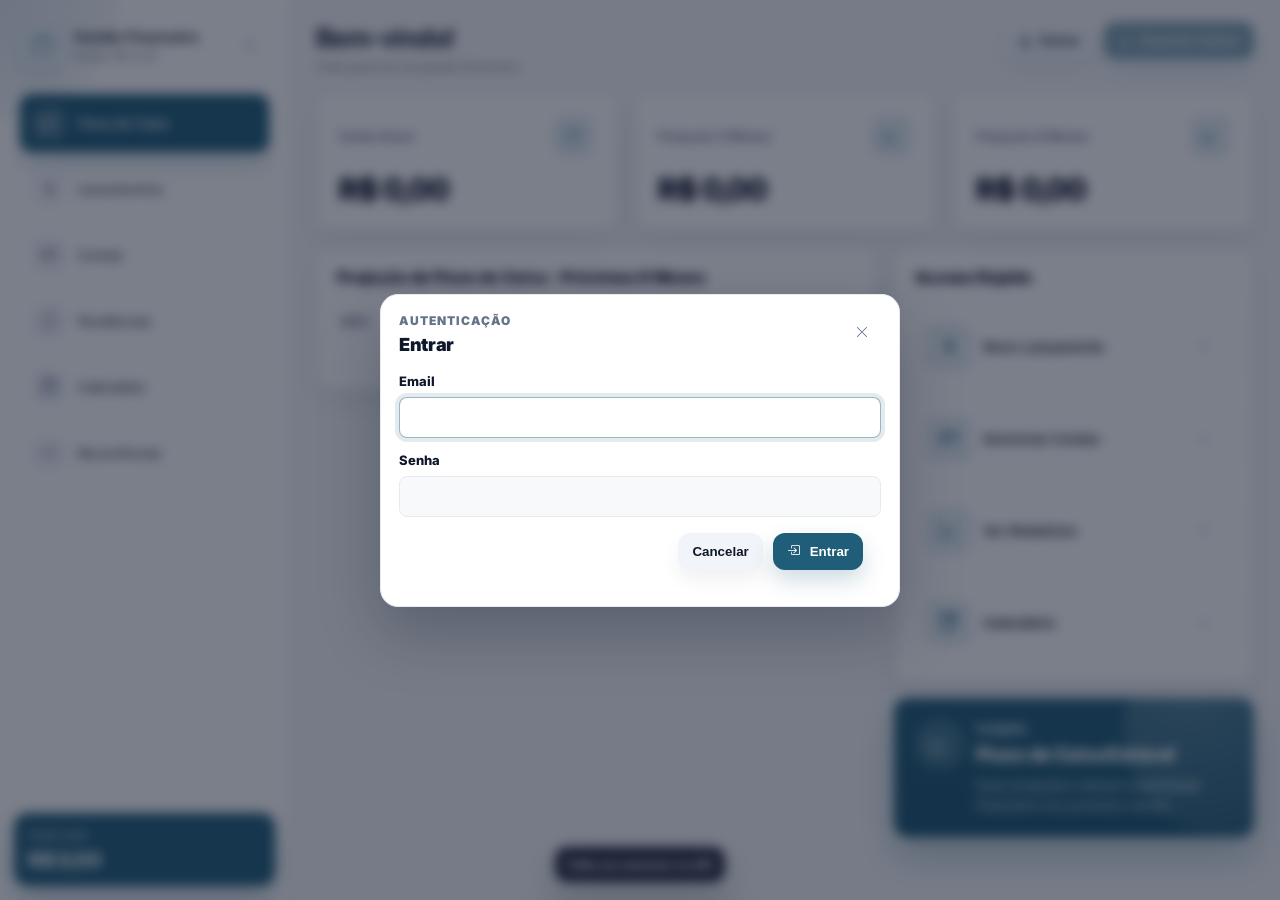
==== index.html @ b83cef0b "Deploy: Netlify runtime config + prod API" ====
<!doctype html>
<html lang="pt-BR">
  <head>
    <meta charset="UTF-8" />
    <meta name="viewport" content="width=device-width, initial-scale=1.0" />
    <title>Gestão Financeira - Fluxo de Caixa</title>

    <link rel="preconnect" href="https://fonts.googleapis.com" />
    <link rel="preconnect" href="https://fonts.gstatic.com" crossorigin />
    <link
      href="https://fonts.googleapis.com/css2?family=Inter:wght@400;500;600;700;800&display=swap"
      rel="stylesheet"
    />

    <link
      rel="stylesheet"
      href="https://cdn.jsdelivr.net/npm/bootstrap-icons@1.11.3/font/bootstrap-icons.min.css"
    />

    <link rel="stylesheet" href="styles.css" />
  </head>
  <body>
    <div class="app" id="appRoot">
      <aside class="sidebar" aria-label="Menu lateral">
        <div class="sidebar__top">
          <div class="brand">
            <button class="brand__icon brand__icon--btn" id="btnBrand" type="button" aria-label="Alternar menu">
              <i class="bi bi-wallet2" aria-hidden="true"></i>
            </button>
            <div class="brand__text">
              <div class="brand__title">Gestão Financeira</div>
              <div class="brand__subtitle">Saldo: <span id="saldoHeader">R$ 0,00</span></div>
            </div>
            <button class="iconBtn iconBtn--ghost" id="btnSidebar" aria-label="Alternar menu">
              <i class="bi bi-list"></i>
            </button>
          </div>

          <nav class="nav" aria-label="Navegação">
            <a class="nav__item nav__item--active" href="index.html">
              <span class="nav__icon"><i class="bi bi-graph-up-arrow"></i></span>
              <span class="nav__label">Fluxo de Caixa</span>
            </a>
            <a class="nav__item" href="lancamentos.html">
              <span class="nav__icon"><i class="bi bi-currency-dollar"></i></span>
              <span class="nav__label">Lançamentos</span>
            </a>
            <a class="nav__item" href="contas.html">
              <span class="nav__icon"><i class="bi bi-credit-card"></i></span>
              <span class="nav__label">Contas</span>
            </a>
            <a class="nav__item" href="pendencias.html">
              <span class="nav__icon"><i class="bi bi-clipboard-check"></i></span>
              <span class="nav__label">Pendências</span>
            </a>
            <a class="nav__item" href="calendario.html">
              <span class="nav__icon"><i class="bi bi-calendar3"></i></span>
              <span class="nav__label">Calendário</span>
            </a>
            <a class="nav__item" href="recorrencias.html">
              <span class="nav__icon"><i class="bi bi-arrow-repeat"></i></span>
              <span class="nav__label">Recorrências</span>
            </a>
          </nav>
        </div>

        <div class="sidebar__bottom">
          <div class="totalCard">
            <div class="totalCard__label">Saldo total</div>
            <div class="totalCard__value" id="saldoTotal">R$ 0,00</div>
          </div>
        </div>
      </aside>

      <main class="main" aria-label="Conteúdo principal">
        <header class="topbar">
          <div>
            <h1 class="topbar__title">Bem-vindo!</h1>
            <p class="topbar__subtitle">Visão geral da sua gestão financeira</p>
          </div>

          <div class="topbar__actions">
            <button class="btn btn--soft" id="btnAuth" type="button">
              <i class="bi bi-person-check"></i>
              <span id="btnAuthLabel">Entrar</span>
            </button>

            <button class="btn btn--primary" id="btnExport" type="button">
              <i class="bi bi-download"></i>
              <span>Exportar Dados</span>
            </button>
          </div>
        </header>

        <section class="grid">
          <div class="cardsRow">
            <article class="card stat" data-anim>
              <div class="stat__head">
                <div class="stat__label">Saldo Atual</div>
                <div class="stat__chip" aria-hidden="true"><i class="bi bi-wallet2"></i></div>
              </div>
              <div class="stat__value" id="cardSaldo">R$ 0,00</div>
            </article>

            <article class="card stat" data-anim>
              <div class="stat__head">
                <div class="stat__label">Projeção 3 Meses</div>
                <div class="stat__chip" aria-hidden="true"><i class="bi bi-graph-up"></i></div>
              </div>
              <div class="stat__value" id="cardProj3">R$ 0,00</div>
            </article>

            <article class="card stat" data-anim>
              <div class="stat__head">
                <div class="stat__label">Projeção 6 Meses</div>
                <div class="stat__chip" aria-hidden="true"><i class="bi bi-graph-up"></i></div>
              </div>
              <div class="stat__value" id="cardProj6">R$ 0,00</div>
            </article>
          </div>

          <div class="contentRow">
            <section class="card tableCard" data-anim>
              <div class="card__header">
                <h2 class="card__title">Projeção de Fluxo de Caixa - Próximos 6 Meses</h2>
              </div>

              <div class="tableWrap" role="region" aria-label="Tabela de projeção" tabindex="0">
                <table class="table">
                  <thead>
                    <tr>
                      <th>MÊS</th>
                      <th class="align-right">ENTRADAS</th>
                      <th class="align-right">SAÍDAS</th>
                      <th class="align-right">SALDO LÍQUIDO</th>
                      <th class="align-right">SALDO ACUMULADO</th>
                    </tr>
                  </thead>
                  <tbody id="projectionBody"></tbody>
                </table>
              </div>
            </section>

            <aside class="rightCol">
              <section class="card quick" data-anim>
                <div class="card__header">
                  <h2 class="card__title">Acesso Rápido</h2>
                </div>

                <div class="quick__list">
                  <button class="quickItem" type="button" id="quickNovo">
                    <span class="quickItem__icon"><i class="bi bi-currency-dollar"></i></span>
                    <span class="quickItem__label">Novo Lançamento</span>
                    <span class="quickItem__chev" aria-hidden="true"><i class="bi bi-arrow-right"></i></span>
                  </button>

                  <button class="quickItem" type="button" id="quickContas">
                    <span class="quickItem__icon"><i class="bi bi-credit-card"></i></span>
                    <span class="quickItem__label">Gerenciar Contas</span>
                    <span class="quickItem__chev" aria-hidden="true"><i class="bi bi-arrow-right"></i></span>
                  </button>

                  <button class="quickItem" type="button" id="quickRelatorios">
                    <span class="quickItem__icon"><i class="bi bi-graph-up"></i></span>
                    <span class="quickItem__label">Ver Relatórios</span>
                    <span class="quickItem__chev" aria-hidden="true"><i class="bi bi-arrow-right"></i></span>
                  </button>

                  <button class="quickItem" type="button" id="quickCalendario">
                    <span class="quickItem__icon"><i class="bi bi-calendar3"></i></span>
                    <span class="quickItem__label">Calendário</span>
                    <span class="quickItem__chev" aria-hidden="true"><i class="bi bi-arrow-right"></i></span>
                  </button>
                </div>
              </section>

              <section class="card insight" data-anim>
                <div class="insight__header">
                  <div class="insight__badge" aria-hidden="true"><i class="bi bi-graph-up"></i></div>
                  <div>
                    <div class="insight__kicker">Insights</div>
                    <div class="insight__title" id="insightTitle">Fluxo de Caixa Estável</div>
                    <div class="insight__desc" id="insightDesc">
                      Suas projeções indicam estabilidade financeira nos próximos meses.
                    </div>
                  </div>
                </div>
              </section>
            </aside>
          </div>
        </section>
      </main>
    </div>

    <script src="runtime-config.js"></script>
    <script src="api.js"></script>
    <script src="auth-gate.js"></script>
    <script src="script.js"></script>
  </body>
</html>
---- styles.css ----
:root{
  --bg: #f4f6f8;
  --card: #ffffff;
  --text: #0f172a;
  --muted: #6b7280;
  --line: #e6ebf0;
  --shadow: 0 8px 24px rgba(15, 23, 42, .06);

  --nav: #1f5d78;
  --nav-dark: #184a61;
  --nav-soft: #e7f0f5;

  --good: #00a884;
  --bad: #e11d48;

  --radius: 14px;
  --radius-sm: 10px;

  --ease: cubic-bezier(.2,.8,.2,1);
}

*{box-sizing:border-box}
html,body{height:100%}
body{
  margin:0;
  font-family: Inter, system-ui, -apple-system, Segoe UI, Roboto, Arial, sans-serif;
  color:var(--text);
  background:var(--bg);
}

.app{
  height:100vh;
  display:grid;
  grid-template-columns: 290px 1fr;
}

.app.is-collapsed{grid-template-columns: 84px 1fr;}
.app.is-collapsed .brand__text{display:none}
.app.is-collapsed .nav__label{display:none}
.app.is-collapsed .totalCard{display:none}
.app.is-collapsed .nav{padding-left:6px; padding-right:6px}
.app.is-collapsed .nav__item{
  justify-content:center;
  padding:10px;
  gap:0;
  background: transparent;
}
.app.is-collapsed .nav__item:hover{
  background: transparent;
  transform: none;
}
.app.is-collapsed .nav__item:focus-visible{outline:0}
.app.is-collapsed .nav__icon{
  width:44px;
  height:44px;
  aspect-ratio: 1 / 1;
  border-radius:14px;
}
.app.is-collapsed .nav__item--active{
  background: transparent;
  box-shadow:none;
}
.app.is-collapsed .nav__item--active .nav__icon{background: var(--nav); color:#fff}

/* Sidebar */
.sidebar{
  background:#fff;
  border-right:1px solid var(--line);
  display:flex;
  flex-direction:column;
  padding:18px 14px 14px;
  gap:14px;
  position:relative;
  overflow:hidden;
}

.sidebar::before{
  content:"";
  position:absolute;
  left:-120px;
  top:-120px;
  width:240px;
  height:240px;
  border-radius:999px;
  background: radial-gradient(circle at 30% 30%, rgba(31,93,120,.18), rgba(31,93,120,0));
  filter: blur(2px);
  pointer-events:none;
}

.sidebar__top{display:flex;flex-direction:column;gap:14px; min-height:0;}
.sidebar__bottom{margin-top:auto;}

.brand{
  display:grid;
  grid-template-columns: 44px 1fr 40px;
  align-items:center;
  gap:10px;
  padding:6px 6px;
  position:relative;
  z-index:1;
}

.brand__icon{
  width:44px;height:44px;
  border-radius:12px;
  display:grid;place-items:center;
  background: var(--nav-soft);
  color: var(--nav);
  box-shadow: 0 8px 16px rgba(31,93,120,.10);
}
.brand__icon--btn{
  border:0;
  padding:0;
  cursor:pointer;
  transition: transform .18s var(--ease), box-shadow .18s var(--ease), background .18s var(--ease);
}
.brand__icon--btn:hover{transform: translateY(-1px)}
.brand__icon--btn:active{transform: translateY(0) scale(.99)}
.brand__icon i{font-size:20px}

.brand__title{font-weight:700; font-size:14px; line-height:1.2}
.brand__subtitle{font-size:12px; color:var(--muted); margin-top:2px}

.iconBtn{
  border:0;
  background:transparent;
  color:#64748b;
  width:40px;height:40px;
  border-radius:12px;
  display:grid; place-items:center;
  cursor:pointer;
  transition: background .2s var(--ease), transform .2s var(--ease);
}
.iconBtn:hover{background:#f1f5f9; transform: translateY(-1px)}

.nav{display:flex; flex-direction:column; gap:8px; padding:6px 6px; overflow:auto;}
.nav__item{
  display:flex; align-items:center; gap:12px;
  padding:12px 12px;
  border-radius:12px;
  text-decoration:none;
  color:#334155;
  transition: background .18s var(--ease), transform .18s var(--ease), color .18s var(--ease);
}

.nav__icon{
  width:34px; height:34px;
  display:grid; place-items:center;
  border-radius:10px;
  color:#64748b;
  background:#f3f6f9;
  transition: background .18s var(--ease), color .18s var(--ease), transform .18s var(--ease);
}

.nav__item:hover{
  background:#f5f7fa;
  transform: translateX(2px);
}

.nav__item--active{
  background: var(--nav);
  color:#fff;
  box-shadow: 0 10px 22px rgba(31,93,120,.24);
}
.nav__item--active .nav__icon{background: rgba(255,255,255,.16); color:#fff}
.nav__label{font-weight:600; font-size:13px}

.totalCard{
  background: var(--nav);
  border-radius: 14px;
  padding:14px 14px;
  color:#fff;
  box-shadow: 0 14px 28px rgba(31,93,120,.28);
}
.totalCard__label{font-size:12px; opacity:.85}
.totalCard__value{font-size:20px; font-weight:800; letter-spacing:-.02em; margin-top:6px}

/* Main */
.main{padding:22px 26px 26px; overflow:auto;}

.topbar{
  display:flex;
  align-items:flex-start;
  justify-content:space-between;
  gap:16px;
  margin-bottom:18px;
}
.topbar__title{margin:0; font-size:26px; letter-spacing:-.02em}
.topbar__subtitle{margin:6px 0 0; color:var(--muted); font-size:12px}

.topbar__actions{display:flex; align-items:center; gap:10px; flex-wrap:wrap}

.field__labelRow{
  display:flex;
  align-items:center;
  justify-content:space-between;
  gap:10px;
  margin-bottom:8px;
  min-height: 32px;
}

.field__labelSpacer{width: 1px; height: 1px;}

.miniBtn{
  border: 0;
  cursor: pointer;
  display:inline-flex;
  align-items:center;
  gap:8px;
  height: 32px;
  padding: 0 10px;
  border-radius: 12px;
  background: #f1f5f9;
  color: #0f172a;
  font-weight: 800;
  font-size: 12px;
  box-shadow: 0 10px 20px rgba(15,23,42,.06);
  transition: transform .18s var(--ease), background .18s var(--ease);
}
.miniBtn:hover{background:#e8eef5; transform: translateY(-1px)}
.miniBtn:active{transform: translateY(0px) scale(.99)}
.miniBtn i{font-size: 14px}

.btn{
  border:0;
  cursor:pointer;
  border-radius:12px;
  padding:11px 14px;
  font-weight:700;
  display:inline-flex;
  align-items:center;
  gap:10px;
  transition: transform .18s var(--ease), box-shadow .18s var(--ease), background .18s var(--ease);
}
.btn--soft{
  background: #f1f5f9;
  color:#0f172a;
  box-shadow: 0 10px 20px rgba(15,23,42,.06);
}
.btn--soft:hover{background:#e8eef5; transform: translateY(-1px)}
.btn--soft:active{transform: translateY(0px) scale(.99)}
.btn--primary{
  background: var(--nav);
  color:#fff;
  box-shadow: 0 10px 22px rgba(31,93,120,.22);
}
.btn--primary:hover{background: var(--nav-dark); transform: translateY(-1px)}
.btn--primary:active{transform: translateY(0px) scale(.99)}

/* Modal (Auth) */
.modal[hidden]{display:none}
.modal{
  position:fixed;
  inset:0;
  z-index: 60;
  display:grid;
  place-items:center;
}
.modal__backdrop{
  position:absolute;
  inset:0;
  background: rgba(15,23,42,.55);
  backdrop-filter: blur(6px);
}
.modal__card{
  position:relative;
  width:min(520px, calc(100vw - 28px));
  border-radius: 18px;
  background: #fff;
  border: 1px solid #e6ebf0;
  box-shadow: 0 26px 60px rgba(15,23,42,.26);
  overflow:hidden;
  animation: modalIn .18s var(--ease) both;
}
.modal__header{
  padding:18px 18px 10px;
  display:flex;
  align-items:flex-start;
  justify-content:space-between;
  gap:12px;
}
.modal__kicker{font-size:12px; font-weight:900; letter-spacing:.08em; color:#64748b}
.modal__title{margin-top:6px; font-size:18px; font-weight:900; letter-spacing:-.02em; color:#0f172a}
.modal__body{padding: 8px 18px 18px}
.modal__footer{padding: 0 18px 18px; display:flex; gap:10px; justify-content:flex-end}

.authError{
  margin-bottom: 14px;
  padding: 10px 12px;
  border-radius: 14px;
  background: #fff1f2;
  border: 1px solid #fecdd3;
  color: #9f1239;
  font-weight: 800;
  font-size: 12px;
}

@keyframes modalIn{
  from{opacity:0; transform: translateY(6px) scale(.99)}
  to{opacity:1; transform: translateY(0) scale(1)}
}

.grid{display:flex; flex-direction:column; gap:18px}

/* Forms (Lançamentos) */
.formCard{padding-bottom:18px}
.form{
  padding: 0 20px 20px;
  display:flex;
  flex-direction:column;
  gap:16px;
}
.form__row{display:grid; gap:16px}
.form__row--2{grid-template-columns: repeat(2, minmax(0, 1fr));}

.field{display:flex; flex-direction:column; gap:8px}
.field__label{font-size:13px; font-weight:800; color:#0f172a}
.field__control{position:relative}

.input{
  width:100%;
  border:1px solid #e6ebf0;
  background:#f7f9fb;
  color:#0f172a;
  border-radius: 8px;
  padding: 12px 40px 12px 12px;
  font-size: 13px;
  font-weight:600;
  outline:none;
  transition: border-color .18s var(--ease), box-shadow .18s var(--ease), background .18s var(--ease);
}

select.input{appearance:none; -webkit-appearance:none; -moz-appearance:none;}

.input--textarea{resize:none; padding-right:12px}

.input:focus{
  border-color: rgba(31,93,120,.45);
  background:#ffffff;
  box-shadow: 0 0 0 4px rgba(31,93,120,.12);
}

/* Disabled controls (visible “inactive” design) */
.input:disabled,
.input[disabled]{
  background: #eef2f7;
  border-color: #e2e8f0;
  color: rgba(15,23,42,.55);
  box-shadow: none;
  cursor: not-allowed;
}

.input:disabled::placeholder{color: rgba(100,116,139,.65)}

.field__control .field__icon{transition: opacity .18s var(--ease)}
.field__control:has(.input:disabled) .field__icon{opacity:.45}

.btn:disabled,
.btn[disabled],
.miniBtn:disabled,
.miniBtn[disabled],
.iconBtn:disabled,
.iconBtn[disabled]{
  opacity: .55;
  cursor: not-allowed;
  transform: none !important;
}

.field__icon{
  position:absolute;
  right:12px;
  top:50%;
  transform: translateY(-50%);
  color:#94a3b8;
  pointer-events:none;
}

.check{
  display:flex;
  align-items:center;
  gap:10px;
  user-select:none;
  font-weight:700;
  font-size:13px;
  color:#0f172a;
}
.check input{position:absolute; opacity:0; width:1px; height:1px}
.check__box{
  width:16px;
  height:16px;
  border-radius:4px;
  border:1px solid #cbd5e1;
  background:#fff;
  display:inline-block;
  position:relative;
  box-shadow: inset 0 0 0 2px rgba(255,255,255,.0);
}
.check input:checked + .check__box{
  background: var(--nav);
  border-color: var(--nav);
}
.check input:checked + .check__box::after{
  content:"";
  position:absolute;
  left:4px;
  top:1px;
  width:5px;
  height:9px;
  border:2px solid #fff;
  border-top:0;
  border-left:0;
  transform: rotate(45deg);
}

.btn--cta{
  justify-content:center;
  padding: 13px 16px;
  border-radius: 10px;
  background: #3b82f6;
  color:#fff;
  font-weight:900;
  box-shadow: 0 14px 26px rgba(59,130,246,.25);
}
.btn--cta:hover{background:#2563eb; transform: translateY(-1px)}

.recent{padding-top:6px}
.recent__title{margin: 8px 2px 12px; font-size:18px; font-weight:900; letter-spacing:-.02em}
.recentCard{min-height: 260px}
.recentCard__body{padding: 22px;}
.empty{
  height: 200px;
  display:grid;
  place-items:center;
  color:#64748b;
  font-weight:700;
}

.tx{
  display:flex;
  align-items:flex-start;
  justify-content:space-between;
  gap:16px;
  padding: 14px 14px;
  border:1px solid #edf2f7;
  border-radius: 14px;
  background:#fff;
  box-shadow: 0 10px 18px rgba(15,23,42,.04);
  animation: rowIn .42s var(--ease) both;
}
.tx + .tx{margin-top:12px}
.tx__title{font-weight:900; font-size:14px}
.tx__meta{margin-top:8px; display:flex; flex-wrap:wrap; gap:8px}
.pill{
  font-size:11px;
  font-weight:800;
  color:#334155;
  background:#f1f5f9;
  border:1px solid #e2e8f0;
  padding: 6px 8px;
  border-radius: 999px;
}
.pill--soft{background: var(--nav-soft); border-color: rgba(31,93,120,.18)}
.pill--ring{background:#fff; border-color: rgba(31,93,120,.35)}
.tx__side{text-align:right}
.tx__value{font-weight:900; font-size:14px}
.tx__date{margin-top:6px; color:#64748b; font-weight:700; font-size:12px}

.tx__actions{margin-top:10px; display:flex; gap:8px; justify-content:flex-end; flex-wrap:wrap}
.txBtn{
  width:34px;
  height:34px;
  border-radius: 12px;
  border:1px solid #e6ebf0;
  background:#fff;
  color:#64748b;
  cursor:pointer;
  display:grid;
  place-items:center;
  transition: transform .18s var(--ease), background .18s var(--ease), color .18s var(--ease);
}
.txBtn:hover{background:#f8fafc; transform: translateY(-1px)}
.txBtn:active{transform: translateY(0) scale(.99)}
.txBtn--good{color: var(--good)}
.txBtn--bad{color: var(--bad)}

/* Contas */
.contasCard{padding-bottom:18px}
.contasForm{
  padding: 0 20px 20px;
  display:grid;
  grid-template-columns: 1fr 160px auto;
  gap:14px;
  align-items:center;
}
.contasForm__saldo{padding-right:12px}

.btn--add{
  background:#3b82f6;
  color:#fff;
  font-weight:900;
  border-radius: 10px;
  padding: 12px 16px;
  box-shadow: 0 14px 26px rgba(59,130,246,.22);
}
.btn--add:hover{background:#2563eb; transform: translateY(-1px)}

.contasBody{min-height: 420px}
.contasEmpty{
  height: 360px;
  display:grid;
  place-items:center;
  text-align:center;
  color:#64748b;
  font-weight:700;
}

.contasList__body{padding: 18px}
.acct{
  display:flex;
  align-items:center;
  justify-content:space-between;
  gap:16px;
  padding: 14px 14px;
  border:1px solid #edf2f7;
  border-radius: 14px;
  background:#fff;
  box-shadow: 0 10px 18px rgba(15,23,42,.04);
  animation: rowIn .42s var(--ease) both;
}
.acct + .acct{margin-top:12px}
.acct__name{font-weight:900; font-size:14px}
.acct__meta{margin-top:4px; color:#64748b; font-weight:700; font-size:12px}
.acct__right{display:flex; align-items:center; gap:12px}
.acct__saldo{font-weight:900}
.acct__del{
  width:36px;
  height:36px;
  border-radius: 12px;
  border:1px solid #e6ebf0;
  background:#fff;
  color:#64748b;
  cursor:pointer;
  transition: transform .18s var(--ease), background .18s var(--ease);
}
.acct__del:hover{background:#f8fafc; transform: translateY(-1px)}
.acct__del:active{transform: translateY(0) scale(.99)}

/* Pendências */
.pend{padding-top:2px}
.pend__filters{
  display:flex;
  gap:18px;
  align-items:center;
}
.pend__field{width: 220px}

/* Custom dropdown (Pendências) */
.dd{position:relative}
.dd__btn{
  width:100%;
  border:1px solid #e6ebf0;
  background:#ffffff;
  border-radius: 10px;
  padding: 12px 40px 12px 12px;
  font-size: 13px;
  font-weight:800;
  color:#0f172a;
  cursor:pointer;
  text-align:left;
  transition: border-color .18s var(--ease), box-shadow .18s var(--ease), transform .18s var(--ease);
}
.dd__btn:hover{transform: translateY(-1px)}
.dd__btn:active{transform: translateY(0) scale(.99)}
.dd.is-open .dd__btn{
  border-color: rgba(31,93,120,.45);
  box-shadow: 0 0 0 4px rgba(31,93,120,.12);
}
.dd__text{display:block; white-space:nowrap; overflow:hidden; text-overflow:ellipsis}
.dd__chev{
  position:absolute;
  right:12px;
  top:50%;
  transform: translateY(-50%);
  color:#94a3b8;
  pointer-events:none;
}
.dd.is-open .dd__chev i{transform: rotate(180deg)}
.dd__chev i{display:inline-block; transition: transform .18s var(--ease)}

.dd__menu{
  position:absolute;
  left:0;
  top: calc(100% + 8px);
  width:100%;
  background:#fff;
  border:1px solid #e6ebf0;
  border-radius: 14px;
  padding: 6px;
  box-shadow: 0 18px 34px rgba(15,23,42,.12);
  display:none;
  z-index: 20;
  max-height: 280px;
  overflow:auto;
}
.dd.is-open .dd__menu{display:block; animation: ddIn .16s var(--ease) both}

@keyframes ddIn{from{opacity:0; transform: translateY(-2px)} to{opacity:1; transform: translateY(0)}}

/* ==============================
   Calendário
   ============================== */
.cal__filters{
  display:flex;
  gap:12px;
  align-items:center;
  flex-wrap:wrap;
  margin-bottom:16px;
}

.cal__filters .dd{min-width: 240px}

.cal__stats{
  display:grid;
  grid-template-columns: repeat(4, minmax(0, 1fr));
  gap:18px;
  align-items: stretch;
  margin-bottom:18px;
}

.miniStat{
  padding:22px 22px;
  min-height: 124px;
  display:flex;
  flex-direction:column;
  justify-content:space-between;
}

.miniStat__label{font-size:13px; color:#64748b; font-weight:800}
.miniStat__value{margin-top:14px; font-size:30px; font-weight:900; letter-spacing:-.03em}
.miniStat__value--good{color: var(--good)}
.miniStat__value--bad{color: var(--bad)}

.cal__buckets{
  display:grid;
  grid-template-columns: repeat(3, minmax(0, 1fr));
  gap:18px;
  align-items: stretch;
}

.bucket{padding:18px 18px; min-height: 240px}
.bucket__title{font-size:16px; font-weight:900; letter-spacing:-.01em; margin-bottom:12px}

.bucket__empty{
  height: 160px;
  display:grid;
  place-items:center;
  text-align:center;
  color:#64748b;
  font-weight:700;
  border: 1px dashed #e2e8f0;
  border-radius: 14px;
  background: #f8fafc;
}

.bucketList{display:flex; flex-direction:column; gap:12px}
.bucketItem{
  display:flex;
  align-items:flex-start;
  justify-content:space-between;
  gap:12px;
  padding:12px 12px;
  border-radius: 14px;
  border:1px solid #eef2f7;
  background:#fff;
  box-shadow: 0 10px 24px rgba(15,23,42,.05);
}
.bucketItem__title{font-weight:900; color:#0f172a; font-size:13px; line-height:1.25}
.bucketItem__meta{margin-top:6px; color:#64748b; font-weight:700; font-size:12px}
.bucketItem__value{font-weight:900; font-variant-numeric: tabular-nums; white-space:nowrap}
.bucketItem__value.money--good{color: var(--good)}
.bucketItem__value.money--bad{color: var(--bad)}

@media (max-width: 1240px){
  .cal__stats{grid-template-columns: repeat(2, minmax(0, 1fr))}
  .cal__buckets{grid-template-columns: 1fr}
}

@media (max-width: 560px){
  .cal__filters .dd{min-width: 100%}
  .cal__stats{grid-template-columns: 1fr}
}

.dd__opt{
  width:100%;
  border:0;
  background:transparent;
  padding: 10px 10px;
  border-radius: 10px;
  font-size: 13px;
  font-weight:800;
  color:#0f172a;
  cursor:pointer;
  text-align:left;
  transition: background .14s var(--ease), transform .14s var(--ease);
}
.dd__opt:hover{background:#f1f5f9}
.dd__opt:active{transform: scale(.99)}
.dd__opt.is-selected{background: var(--nav-soft)}
.dd__opt.is-active{background: rgba(31,93,120,.12)}
.pend__empty{
  height: 240px;
  display:grid;
  place-items:center;
  text-align:center;
  color:#64748b;
  font-weight:700;
}

.pendSummary{
  padding: 18px 18px;
  display:grid;
  grid-template-columns: repeat(3, minmax(0, 1fr));
  gap: 0;
}
.pendSummary__col{padding: 8px 12px}
.pendSummary__col + .pendSummary__col{border-left:1px solid #eef2f7}
.pendSummary__label{font-size:13px; font-weight:800; color:#64748b}
.pendSummary__value{margin-top:10px; font-size:26px; font-weight:900; letter-spacing:-.03em}
.pendSummary__value--good{color: var(--good)}
.pendSummary__value--bad{color: var(--bad)}

.cardsRow{
  display:grid;
  grid-template-columns: repeat(3, minmax(0, 1fr));
  gap:18px;
  align-items: stretch;
}

.contentRow{
  display:grid;
  grid-template-columns: 1fr 360px;
  gap:18px;
  align-items:start;
}

.card{
  background: var(--card);
  border:1px solid var(--line);
  border-radius: var(--radius);
  box-shadow: 0 14px 30px rgba(15,23,42,.06);
}

.card__header{padding:18px 20px 12px}
.card__title{margin:0; font-size:16px; font-weight:900; letter-spacing:-.01em}

/* Stat cards */
.stat{
  padding:22px 22px;
  min-height: 124px;
  display:flex;
  flex-direction:column;
  justify-content:space-between;
}
.stat__head{display:flex; align-items:center; justify-content:space-between; gap:12px}
.stat__label{font-size:13px; color:#64748b; font-weight:700}
.stat__chip{
  width:42px; height:42px;
  border-radius:10px;
  display:grid; place-items:center;
  background: var(--nav-soft);
  color: var(--nav);
}
.stat__value{margin-top:14px; font-size:30px; font-weight:900; letter-spacing:-.03em}

/* Table */
.tableCard{padding-bottom:22px}
.tableWrap{padding:2px 14px 24px; overflow:auto}
.table{width:100%; border-collapse:separate; border-spacing:0; font-size:13px}
.table thead th{
  color:#64748b;
  font-size:12px;
  letter-spacing:.08em;
  font-weight:800;
  padding:12px 10px;
  border-top:1px solid var(--line);
  border-bottom:1px solid var(--line);
}
.table thead th:not(.align-right){text-align:left}
.table thead th.align-right{text-align:right}
.table tbody td.align-right{text-align:right}
.table tbody td{
  padding:16px 10px;
  border-bottom:1px solid #eef2f7;
  color:#0f172a;
}
.table tbody tr{
  transition: background .18s var(--ease), transform .18s var(--ease);
}
.table tbody tr{animation: rowIn .42s var(--ease) both}
.table tbody tr:hover{background:#f8fafc}

@keyframes rowIn{
  from{opacity:0; transform: translateY(4px)}
  to{opacity:1; transform: translateY(0)}
}

.align-right{text-align:right}

.money{font-weight:800}
.money{font-variant-numeric: tabular-nums}
.money--good{color:var(--good)}
.money--bad{color:var(--bad)}

/* ensure table cells respect semantic money colors */
.table tbody td.money--good{color:var(--good)}
.table tbody td.money--bad{color:var(--bad)}

.month{font-weight:700; color:#0f172a}

/* Right column */
.rightCol{display:flex; flex-direction:column; gap:16px}

.quick__list{padding:8px 14px 18px; display:flex; flex-direction:column; gap:12px}

.quickItem{
  border:1px solid #edf2f7;
  background:#fff;
  border-radius: 12px;
  padding:15px 15px;
  display:grid;
  grid-template-columns: 48px 1fr 28px;
  align-items:center;
  gap:10px;
  cursor:pointer;
  text-align:left;
  transition: transform .18s var(--ease), box-shadow .18s var(--ease), border-color .18s var(--ease);
}
.quickItem__icon{
  width:48px;height:48px;
  border-radius: 12px;
  display:grid; place-items:center;
  background: var(--nav-soft);
  color: var(--nav);
}
.quickItem__icon i{font-size:18px}
.quickItem__label{font-weight:800; font-size:14px; color:#0f172a}
.quickItem__chev{color:#94a3b8}
.quickItem:hover{transform: translateY(-1px); box-shadow: 0 10px 20px rgba(15,23,42,.06); border-color:#e2e8f0}
.quickItem:active{transform: translateY(0px) scale(.99)}

/* Insight card */
.insight{
  padding:22px;
  border:0;
  background: linear-gradient(180deg, #1f5d78, #1b5670);
  color:#fff;
  box-shadow: 0 18px 34px rgba(31,93,120,.30);
  overflow:hidden;
  position:relative;
}
.insight::after{
  content:"";
  position:absolute;
  right:-90px;
  top:-80px;
  width:220px;height:220px;
  border-radius:999px;
  background: radial-gradient(circle at 30% 30%, rgba(255,255,255,.22), rgba(255,255,255,0));
}

.insight__header{display:flex; gap:12px; align-items:flex-start}
.insight__badge{
  width:48px;height:48px;
  aspect-ratio: 1 / 1;
  border-radius: 999px;
  flex: 0 0 auto;
  display:grid; place-items:center;
  background: rgba(255,255,255,.14);
  border: 1px solid rgba(255,255,255,.22);
  color:#fff;
}
.insight__badge i{font-size:20px}
.insight__kicker{font-size:13px; opacity:.85; font-weight:800}
.insight__title{margin-top:7px; font-size:19px; font-weight:900; letter-spacing:-.03em}
.insight__desc{margin-top:10px; font-size:13px; opacity:.92; line-height:1.5}

/* Subtle entrance animations */
[data-anim]{
  opacity:0;
  transform: translateY(10px);
}
[data-anim].in{
  opacity:1;
  transform: translateY(0);
  transition: opacity .55s var(--ease), transform .55s var(--ease);
}

/* Tiny ripple */
.ripple{
  position:relative;
  overflow:hidden;
}
.ripple::after{
  content:"";
  position:absolute;
  inset:auto;
  width:10px;height:10px;
  background: rgba(255,255,255,.35);
  border-radius:999px;
  transform: translate(var(--x), var(--y)) scale(1);
  opacity:0;
  pointer-events:none;
}
.ripple.rippling::after{
  opacity:1;
  animation: ripple .65s var(--ease) forwards;
}

@keyframes ripple{
  0%{transform: translate(var(--x), var(--y)) scale(1); opacity:.0}
  10%{opacity:.35}
  100%{transform: translate(var(--x), var(--y)) scale(32); opacity:0}
}

/* Made in Bolt */

/* Responsive */
@media (max-width: 1100px){
  .app{grid-template-columns: 84px 1fr;}
  .brand__text{display:none}
  .nav__label{display:none}
  .totalCard{display:none}
}

@media (max-width: 900px){
  .contentRow{grid-template-columns: 1fr}
  .rightCol{grid-template-columns: 1fr}
  .form__row--2{grid-template-columns: 1fr;}
  .contasForm{grid-template-columns: 1fr;}
  .pend__filters{flex-direction:column; align-items:stretch}
  .pend__field{width: 100%}
  .pendSummary{grid-template-columns: 1fr}
  .pendSummary__col + .pendSummary__col{border-left:0; border-top:1px solid #eef2f7}
}
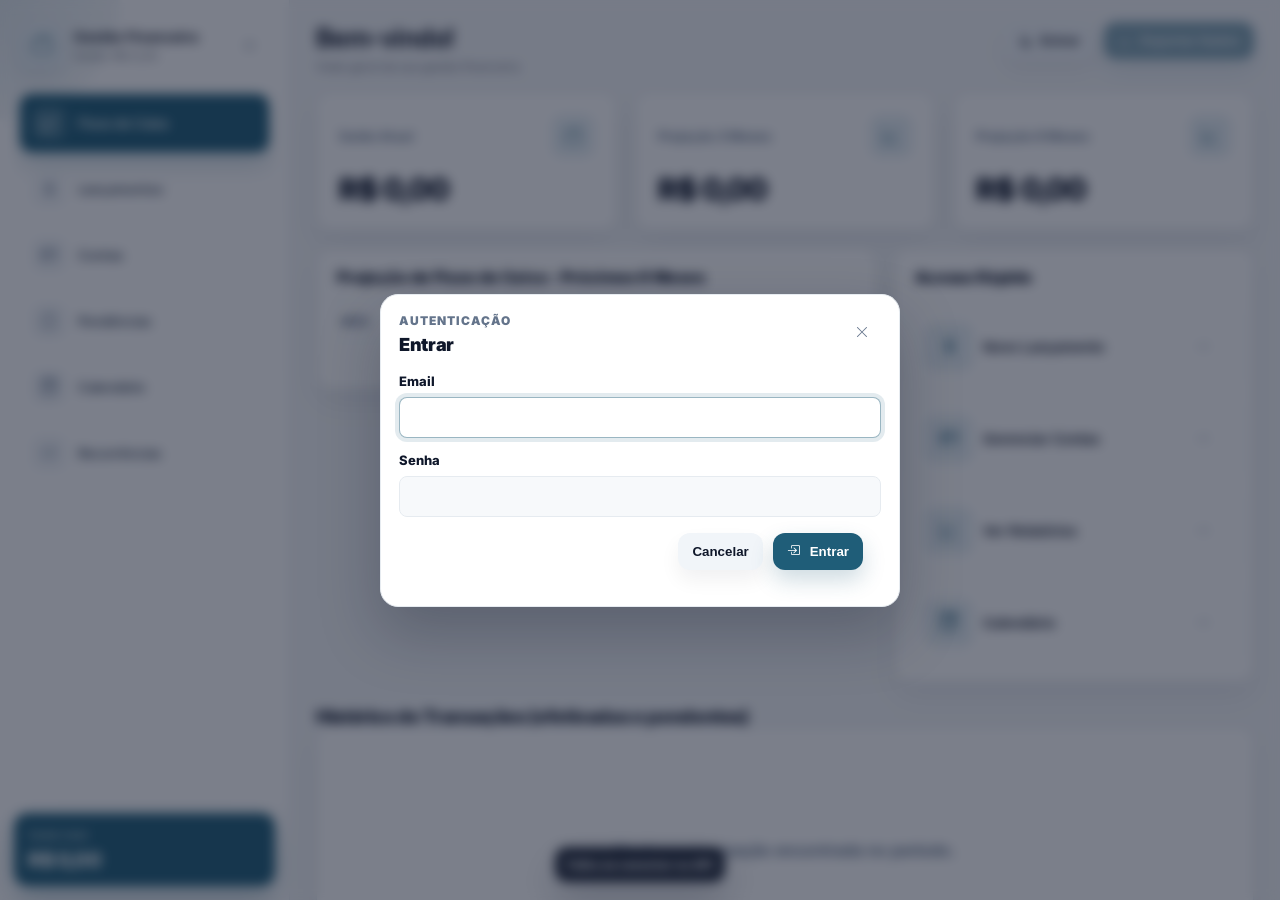
==== commit e44161e5: "Corrige fluxo de caixa, pendências, recorrências e lançamentos efetivados" ====
--- a/index.html
+++ b/index.html
@@ -173,21 +173,18 @@
                   </button>
                 </div>
               </section>
-
-              <section class="card insight" data-anim>
-                <div class="insight__header">
-                  <div class="insight__badge" aria-hidden="true"><i class="bi bi-graph-up"></i></div>
-                  <div>
-                    <div class="insight__kicker">Insights</div>
-                    <div class="insight__title" id="insightTitle">Fluxo de Caixa Estável</div>
-                    <div class="insight__desc" id="insightDesc">
-                      Suas projeções indicam estabilidade financeira nos próximos meses.
-                    </div>
-                  </div>
-                </div>
-              </section>
             </aside>
           </div>
+
+          <section class="recent" data-anim>
+            <h2 class="recent__title">Histórico de Transações (efetivadas e pendentes)</h2>
+
+            <section class="card recentCard">
+              <div class="recentCard__body" id="historyBody">
+                <div class="empty" id="historyEmpty">Nenhuma transação encontrada no período.</div>
+              </div>
+            </section>
+          </section>
         </section>
       </main>
     </div>
--- a/styles.css
+++ b/styles.css
@@ -424,9 +424,22 @@
 .btn--cta:hover{background:#2563eb; transform: translateY(-1px)}
 
 .recent{padding-top:6px}
-.recent__title{margin: 8px 2px 12px; font-size:18px; font-weight:900; letter-spacing:-.02em}
+.recent__head{margin: 8px 2px 12px; display:flex; align-items:flex-end; justify-content:space-between; gap:12px; flex-wrap:wrap}
+.recent__title{margin:0; font-size:18px; font-weight:900; letter-spacing:-.02em}
+.recent__tools{display:flex; gap:10px; align-items:center; flex-wrap:wrap}
+.recentSearch{min-width: 260px; max-width: 440px; width: min(440px, 100%);}
 .recentCard{min-height: 260px}
 .recentCard__body{padding: 22px;}
+.recentCard__footer{
+  padding: 0 22px 18px;
+  display:flex;
+  align-items:center;
+  justify-content:space-between;
+  gap:12px;
+  border-top:1px solid #eef2f7;
+}
+.pagerInfo{font-size:12px; color:#64748b; font-weight:800}
+.pagerBtns{display:flex; gap:10px; align-items:center}
 .empty{
   height: 200px;
   display:grid;
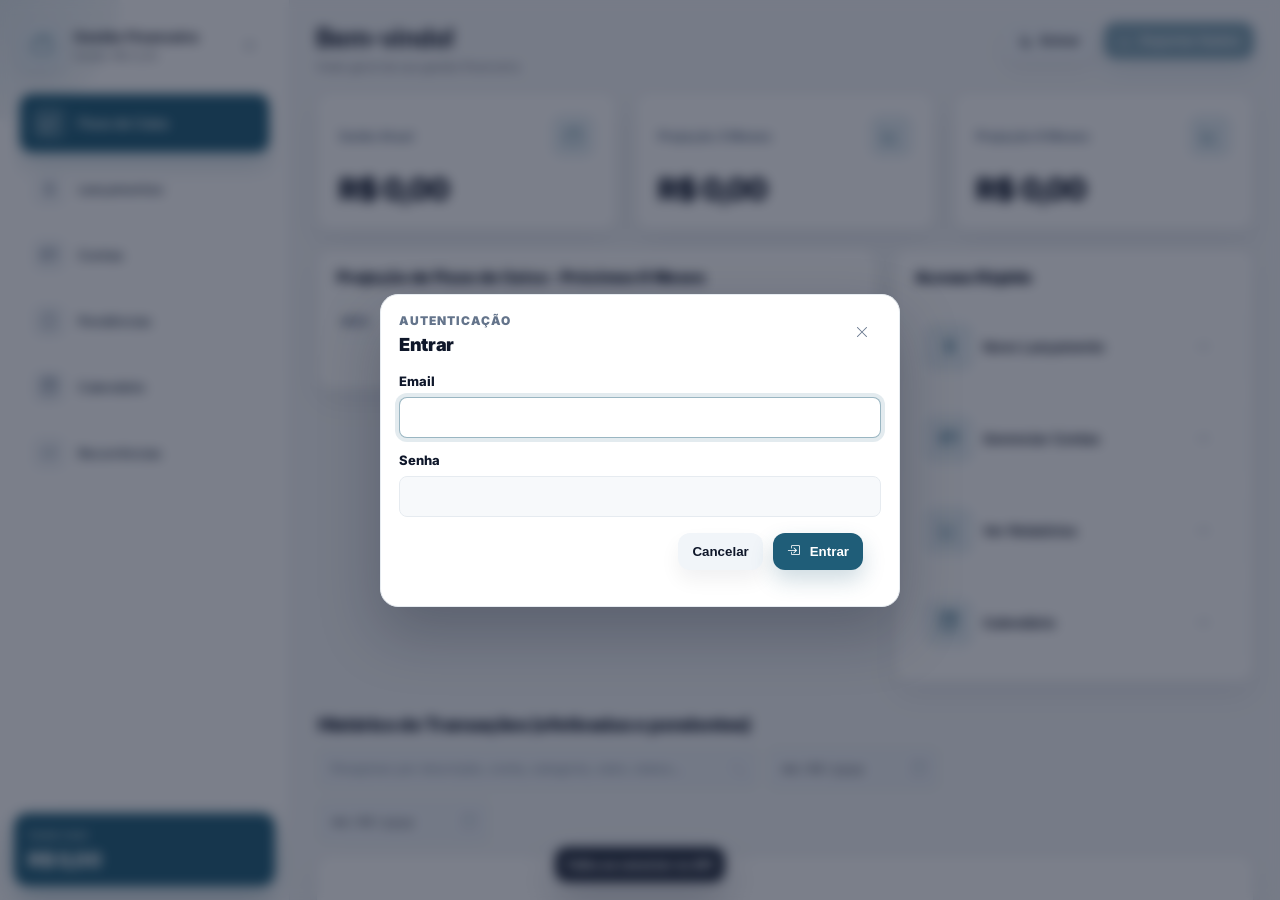
==== commit 07a95151: "feat: adicionar busca, filtro por data e paginação no histórico" ====
--- a/index.html
+++ b/index.html
@@ -4,6 +4,7 @@
     <meta charset="UTF-8" />
     <meta name="viewport" content="width=device-width, initial-scale=1.0" />
     <title>Gestão Financeira - Fluxo de Caixa</title>
+    <link rel="icon" type="image/x-icon" href="favicon.ico" />
 
     <link rel="preconnect" href="https://fonts.googleapis.com" />
     <link rel="preconnect" href="https://fonts.gstatic.com" crossorigin />
@@ -177,11 +178,50 @@
           </div>
 
           <section class="recent" data-anim>
-            <h2 class="recent__title">Histórico de Transações (efetivadas e pendentes)</h2>
+            <div class="recent__head">
+              <h2 class="recent__title">Histórico de Transações (efetivadas e pendentes)</h2>
+
+              <div class="recent__tools">
+                <div class="field__control recentSearch">
+                  <input
+                    class="input"
+                    id="historySearch"
+                    type="search"
+                    placeholder="Pesquisar por descrição, conta, categoria, valor, status..."
+                    autocomplete="off"
+                  />
+                  <span class="field__icon" aria-hidden="true"><i class="bi bi-search"></i></span>
+                </div>
+
+                <div class="field__control" style="min-width: 160px">
+                  <input class="input" id="historyDateFrom" type="date" aria-label="Data inicial" />
+                  <span class="field__icon" aria-hidden="true"><i class="bi bi-calendar3"></i></span>
+                </div>
+
+                <div class="field__control" style="min-width: 160px">
+                  <input class="input" id="historyDateTo" type="date" aria-label="Data final" />
+                  <span class="field__icon" aria-hidden="true"><i class="bi bi-calendar3"></i></span>
+                </div>
+              </div>
+            </div>
 
             <section class="card recentCard">
               <div class="recentCard__body" id="historyBody">
                 <div class="empty" id="historyEmpty">Nenhuma transação encontrada no período.</div>
+              </div>
+
+              <div class="recentCard__footer" id="historyPager" hidden>
+                <div class="pagerInfo" id="historyPagerInfo"></div>
+                <div class="pagerBtns">
+                  <button class="miniBtn" id="historyPrev" type="button">
+                    <i class="bi bi-chevron-left" aria-hidden="true"></i>
+                    <span>Anterior</span>
+                  </button>
+                  <button class="miniBtn" id="historyNext" type="button">
+                    <span>Próximo</span>
+                    <i class="bi bi-chevron-right" aria-hidden="true"></i>
+                  </button>
+                </div>
               </div>
             </section>
           </section>
@@ -192,6 +232,76 @@
     <script src="runtime-config.js"></script>
     <script src="api.js"></script>
     <script src="auth-gate.js"></script>
+
+    <div class="modal" id="historyEditModal" hidden>
+      <div class="modal__backdrop" id="historyEditBackdrop" aria-hidden="true"></div>
+      <div class="modal__card" role="dialog" aria-modal="true" aria-labelledby="historyEditTitle">
+        <div class="modal__header">
+          <div>
+            <div class="modal__kicker">HISTÓRICO</div>
+            <div class="modal__title" id="historyEditTitle">Editar transação</div>
+          </div>
+          <button class="iconBtn" type="button" id="historyEditClose" aria-label="Fechar">
+            <i class="bi bi-x-lg" aria-hidden="true"></i>
+          </button>
+        </div>
+
+        <form class="modal__body" id="historyEditForm">
+          <div id="historyEditError" class="authError" hidden></div>
+
+          <div class="field">
+            <label class="field__label" for="historyEditDescription">Descrição</label>
+            <div class="field__control">
+              <textarea
+                class="input input--textarea"
+                id="historyEditDescription"
+                rows="2"
+                required
+                placeholder="Descrição do lançamento"
+              ></textarea>
+            </div>
+          </div>
+
+          <div class="form__row form__row--2" style="margin-top: 14px">
+            <div class="field">
+              <label class="field__label" for="historyEditAmount">Valor</label>
+              <div class="field__control">
+                <input class="input" id="historyEditAmount" inputmode="decimal" required placeholder="0,00" />
+              </div>
+            </div>
+
+            <div class="field">
+              <label class="field__label" for="historyEditDate">Data</label>
+              <div class="field__control">
+                <input class="input" id="historyEditDate" type="date" required />
+                <span class="field__icon" aria-hidden="true"><i class="bi bi-calendar3"></i></span>
+              </div>
+            </div>
+          </div>
+
+          <div class="field" style="margin-top: 14px">
+            <label class="field__label" for="historyEditStatus">Status</label>
+            <div class="field__control">
+              <select class="input" id="historyEditStatus" required>
+                <option value="pending">Pendente</option>
+                <option value="paid">Efetivada</option>
+                <option value="overdue">Vencida</option>
+              </select>
+              <span class="field__icon" aria-hidden="true"><i class="bi bi-chevron-down"></i></span>
+            </div>
+          </div>
+
+          <div class="modal__footer" style="margin-top: 16px; padding: 0">
+            <button class="btn btn--soft" type="button" id="historyEditCancel">Cancelar</button>
+            <button class="btn btn--primary" type="submit" id="historyEditSubmit">
+              <i class="bi bi-check2-circle" aria-hidden="true"></i>
+              <span>Salvar</span>
+            </button>
+          </div>
+        </form>
+      </div>
+    </div>
+
     <script src="script.js"></script>
   </body>
 </html>
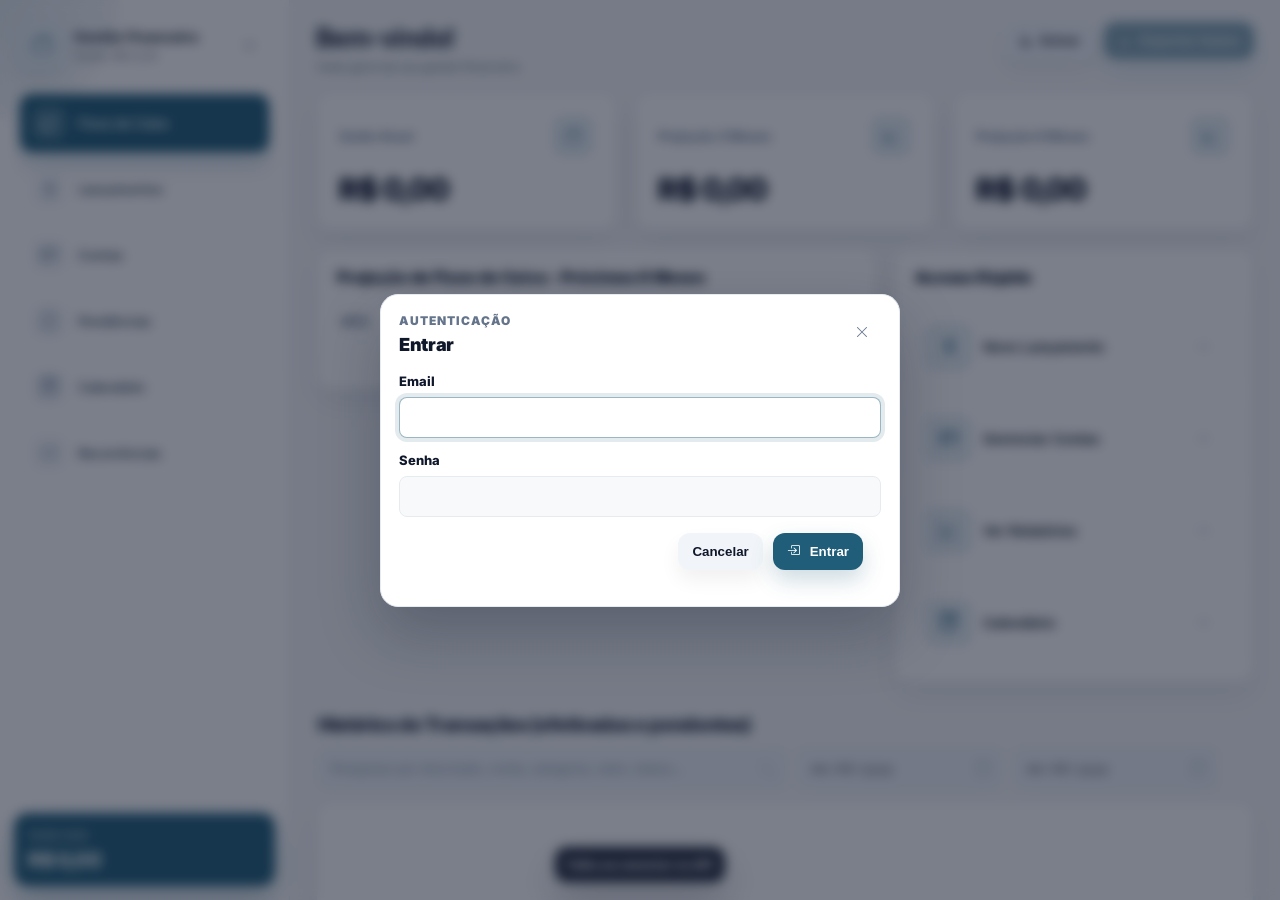
==== commit 62b587cd: "fix: ajustar filtros, paginação e responsividade do histórico" ====
--- a/index.html
+++ b/index.html
@@ -181,7 +181,7 @@
             <div class="recent__head">
               <h2 class="recent__title">Histórico de Transações (efetivadas e pendentes)</h2>
 
-              <div class="recent__tools">
+              <div class="recent__tools historyTools">
                 <div class="field__control recentSearch">
                   <input
                     class="input"
@@ -193,12 +193,12 @@
                   <span class="field__icon" aria-hidden="true"><i class="bi bi-search"></i></span>
                 </div>
 
-                <div class="field__control" style="min-width: 160px">
+                <div class="field__control historyTools__date">
                   <input class="input" id="historyDateFrom" type="date" aria-label="Data inicial" />
                   <span class="field__icon" aria-hidden="true"><i class="bi bi-calendar3"></i></span>
                 </div>
 
-                <div class="field__control" style="min-width: 160px">
+                <div class="field__control historyTools__date">
                   <input class="input" id="historyDateTo" type="date" aria-label="Data final" />
                   <span class="field__icon" aria-hidden="true"><i class="bi bi-calendar3"></i></span>
                 </div>
@@ -213,11 +213,11 @@
               <div class="recentCard__footer" id="historyPager" hidden>
                 <div class="pagerInfo" id="historyPagerInfo"></div>
                 <div class="pagerBtns">
-                  <button class="miniBtn" id="historyPrev" type="button">
+                  <button class="miniBtn miniBtn--clean" id="historyPrev" type="button">
                     <i class="bi bi-chevron-left" aria-hidden="true"></i>
                     <span>Anterior</span>
                   </button>
-                  <button class="miniBtn" id="historyNext" type="button">
+                  <button class="miniBtn miniBtn--clean" id="historyNext" type="button">
                     <span>Próximo</span>
                     <i class="bi bi-chevron-right" aria-hidden="true"></i>
                   </button>
--- a/styles.css
+++ b/styles.css
@@ -221,6 +221,16 @@
 .miniBtn:active{transform: translateY(0px) scale(.99)}
 .miniBtn i{font-size: 14px}
 
+.miniBtn--clean{
+  background: #ffffff;
+  border: 1px solid #e2e8f0;
+  color: #334155;
+  box-shadow: none;
+  font-weight: 700;
+}
+.miniBtn--clean:hover{background:#f8fafc; transform:none}
+.miniBtn--clean:active{transform:none}
+
 .btn{
   border:0;
   cursor:pointer;
@@ -428,6 +438,19 @@
 .recent__title{margin:0; font-size:18px; font-weight:900; letter-spacing:-.02em}
 .recent__tools{display:flex; gap:10px; align-items:center; flex-wrap:wrap}
 .recentSearch{min-width: 260px; max-width: 440px; width: min(440px, 100%);}
+.historyTools{
+  display:grid;
+  grid-template-columns: minmax(280px, 1.6fr) minmax(160px, .7fr) minmax(160px, .7fr);
+  gap:10px;
+  align-items:center;
+  width:min(900px, 100%);
+}
+.historyTools .recentSearch{
+  min-width: 0;
+  max-width: none;
+  width: 100%;
+}
+.historyTools__date{min-width: 0}
 .recentCard{min-height: 260px}
 .recentCard__body{padding: 22px;}
 .recentCard__footer{
@@ -943,11 +966,18 @@
   .brand__text{display:none}
   .nav__label{display:none}
   .totalCard{display:none}
+  .cardsRow{grid-template-columns: repeat(2, minmax(0, 1fr));}
 }
 
 @media (max-width: 900px){
+  .main{padding:16px 14px 20px}
+  .topbar{flex-direction:column; align-items:stretch}
+  .topbar__actions{justify-content:flex-start}
+  .cardsRow{grid-template-columns: 1fr}
   .contentRow{grid-template-columns: 1fr}
   .rightCol{grid-template-columns: 1fr}
+  .recent__head{align-items:stretch}
+  .historyTools{grid-template-columns: 1fr}
   .form__row--2{grid-template-columns: 1fr;}
   .contasForm{grid-template-columns: 1fr;}
   .pend__filters{flex-direction:column; align-items:stretch}
